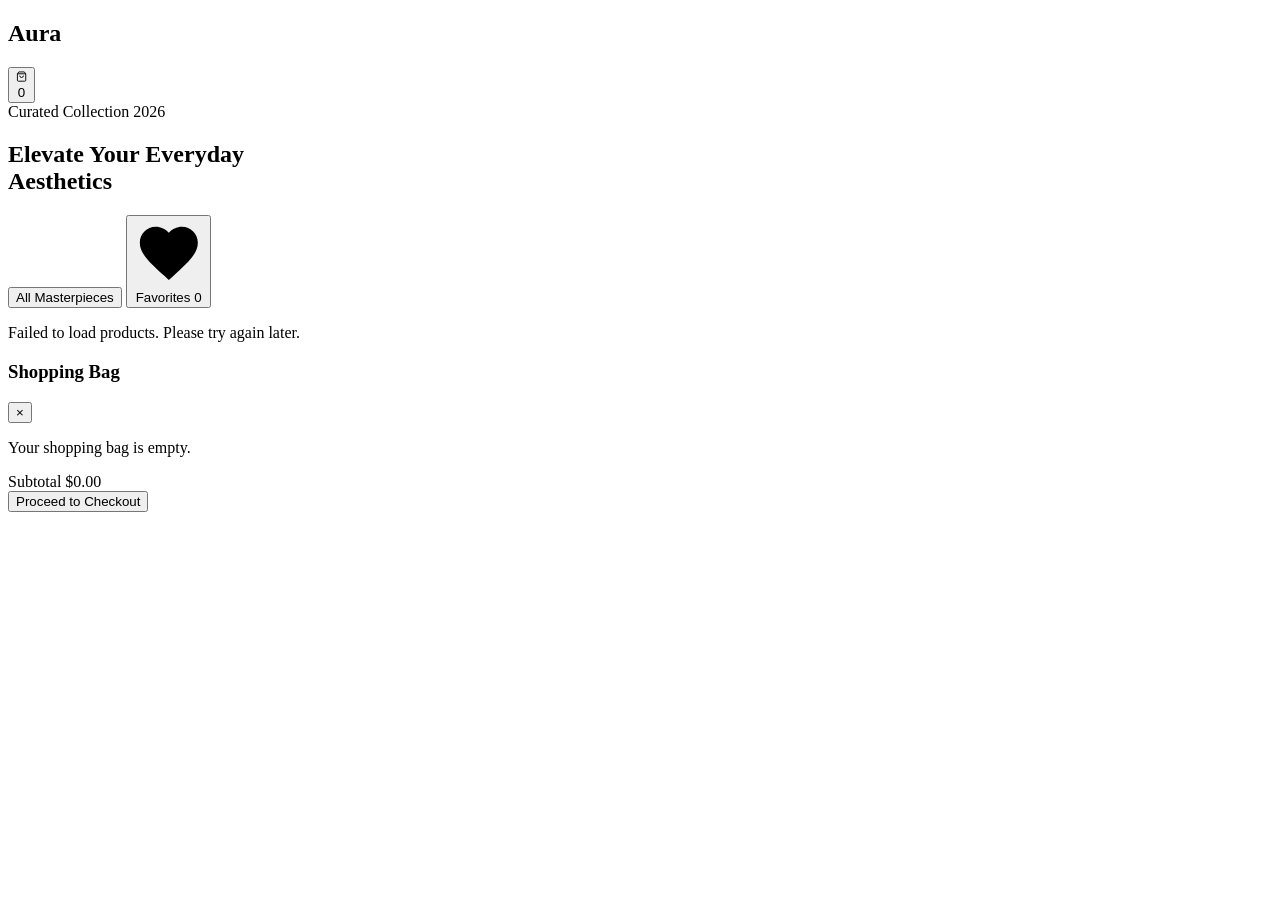
==== Level-3/Task-1-e-commerce_Shop/index.html @ 0fbe3a62 "built e commerce interface" ====
<!DOCTYPE html>
<html lang="en">
<head>
    <meta charset="UTF-8">
    <meta name="viewport" content="width=device-width, initial-scale=1.0">
    <title>Aura — Next-Gen Concept Store</title>
    <link rel="stylesheet" href="style.css">
</head>
<body>

    <!-- Navigasiya Paneli -->
    <header class="main-header">
        <nav class="navbar">
            <div class="logo-area">
                <div class="logo-accent"></div>
                <h1 class="logo-text">Aura</h1>
            </div>
            
            <div class="header-actions">
                <!-- Səbət Düyməsi -->
                <button id="cart-trigger" class="icon-action-btn" aria-label="Open Cart">
                    <svg class="nav-svg" viewBox="0 0 24 24" fill="none" stroke="currentColor" stroke-width="2">
                        <path d="M6 2L3 6v14a2 2 0 0 0 2 2h14a2 2 0 0 0 2-2V6l-3-4z"></path>
                        <line x1="3" y1="6" x2="21" y2="6"></line>
                        <path d="M16 10a4 4 0 0 1-8 0"></path>
                    </svg>
                    <span class="badge-count cart-count">0</span>
                </button>
            </div>
        </nav>
    </header>

    <!-- Əsas Konteyner -->
    <main class="store-container">
        <header class="hero-section">
            <span class="promo-badge">Curated Collection 2026</span>
            <h2 class="hero-title">Elevate Your Everyday <br>Aesthetics</h2>
        </header>

        <!-- Canlı Filtrləmə Tabları (All vs Favorites) -->
        <div class="filter-toolbar">
            <button id="tab-all" class="tab-btn active">
                <span>All Masterpieces</span>
            </button>
            <button id="tab-favs" class="tab-btn">
                <svg class="heart-svg" viewBox="0 0 24 24" fill="currentColor">
                    <path d="M12 21.35l-1.45-1.32C5.4 15.36 2 12.28 2 8.5 2 5.42 4.42 3 7.5 3c1.74 0 3.41.81 4.5 2.09C13.09 3.81 14.76 3 16.5 3 19.58 3 22 5.42 22 8.5c0 3.78-3.4 6.86-8.55 11.54L12 21.35z"/>
                </svg>
                <span>Favorites</span>
                <span id="fav-counter" class="inline-counter">0</span>
            </button>
        </div>

        <!-- Dinamik Məhsul Grid-i -->
        <div id="product-grid" class="product-grid">
            <!-- JavaScript elementləri bura append edəcək -->
        </div>
    </main>

    <!-- Səbət Paneli (Cart Drawer) -->
    <div id="cart-drawer" class="cart-drawer">
        <div class="cart-drawer-header">
            <h3>Shopping Bag</h3>
            <button id="cart-close" class="close-btn">&times;</button>
        </div>

        <div id="cart-items" class="cart-items-container">
            <!-- Səbət kontenti -->
        </div>

        <div class="cart-drawer-footer">
            <div class="total-price-row">
                <span>Subtotal</span>
                <span id="total-price">$0.00</span>
            </div>
            <button class="checkout-btn">Proceed to Checkout</button>
        </div>
    </div>

    <!-- Blur Overlay -->
    <div id="drawer-overlay" class="drawer-overlay"></div>

    <script src="app.js"></script>
</body>
</html>
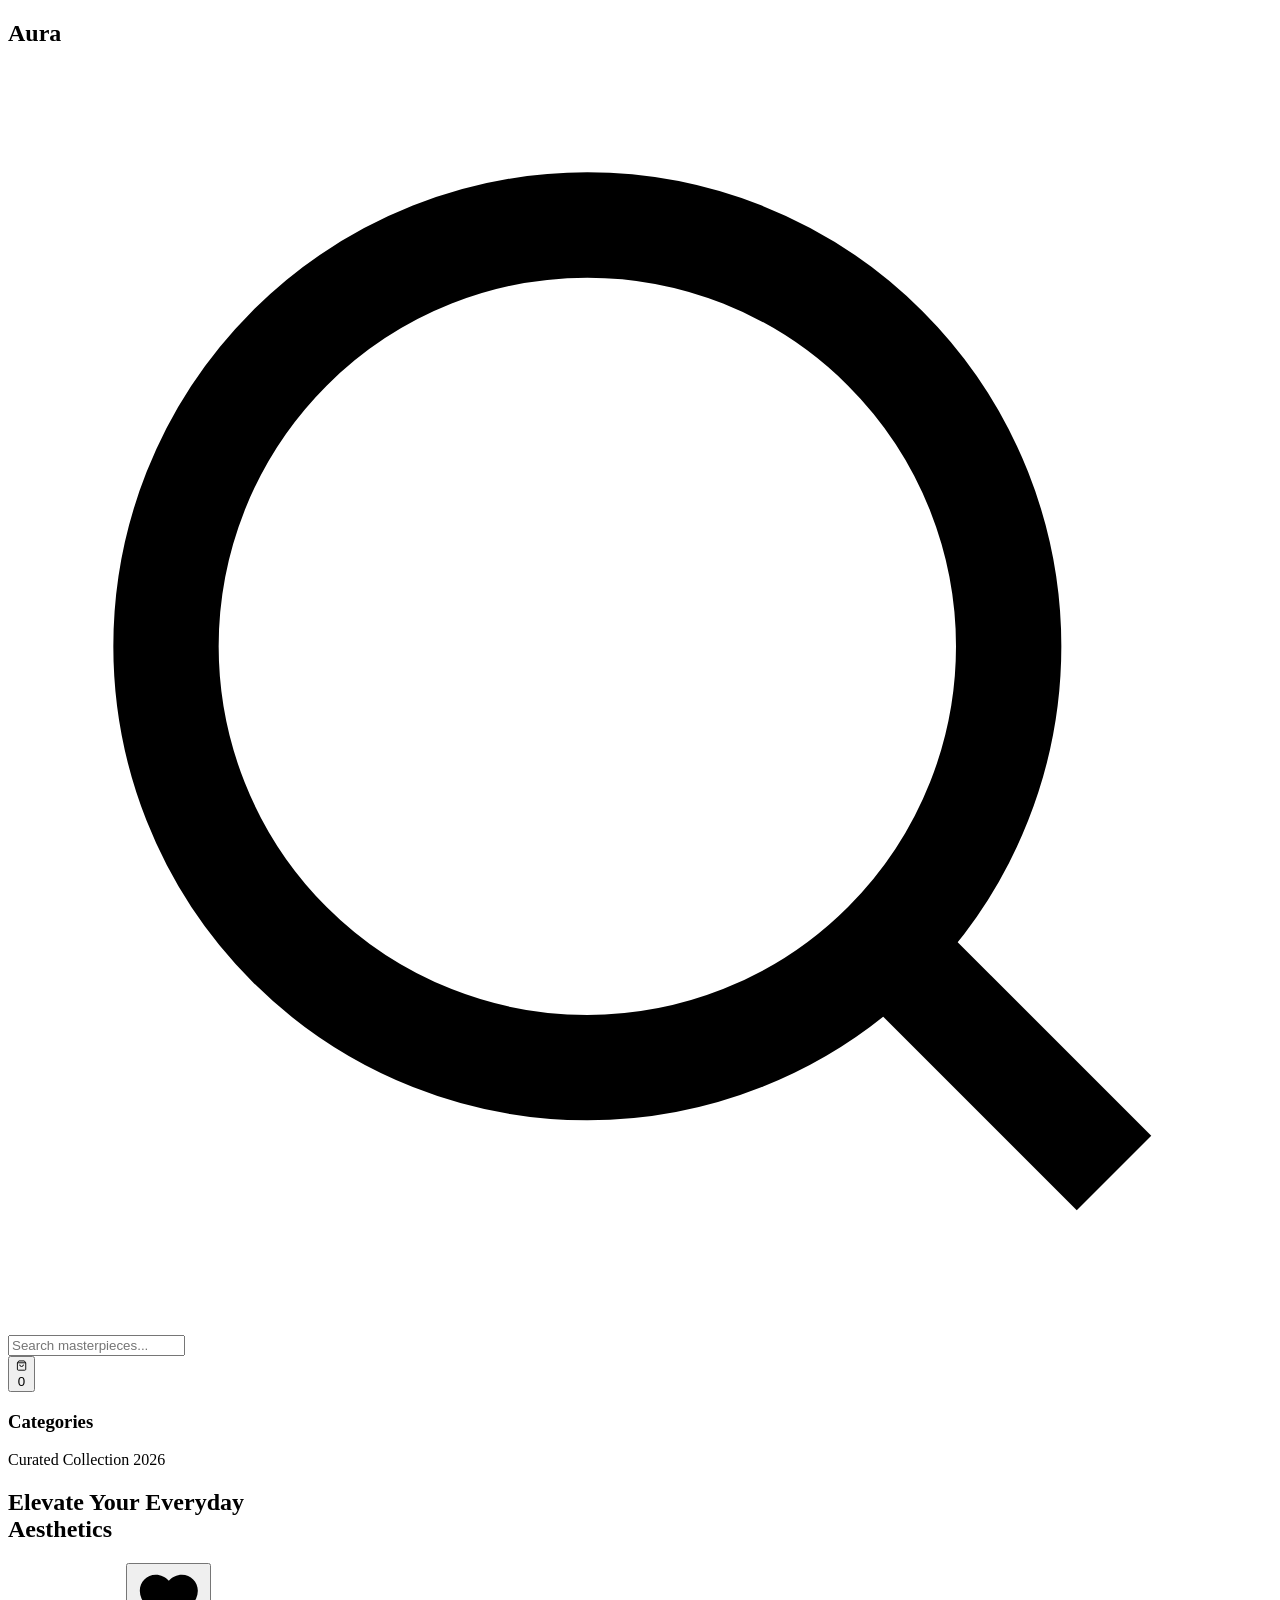
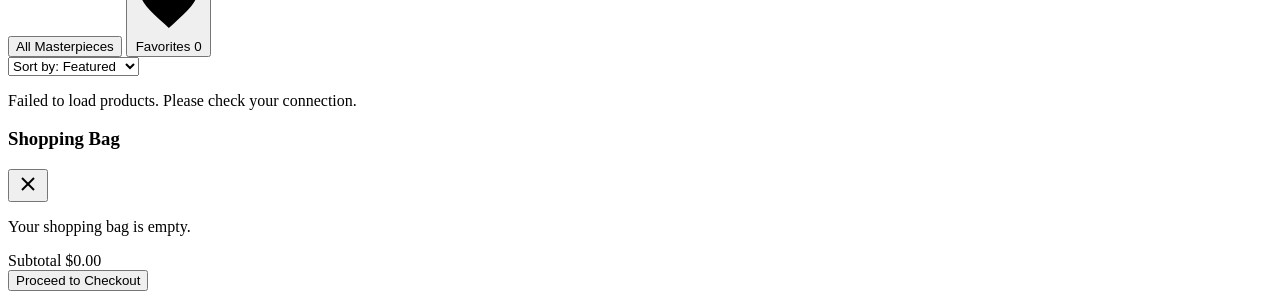
==== commit 20645c80: "add some functions" ====
--- a/Level-3/Task-1-e-commerce_Shop/index.html
+++ b/Level-3/Task-1-e-commerce_Shop/index.html
@@ -8,7 +8,6 @@
 </head>
 <body>
 
-    <!-- Navigasiya Paneli -->
     <header class="main-header">
         <nav class="navbar">
             <div class="logo-area">
@@ -17,8 +16,15 @@
             </div>
             
             <div class="header-actions">
-                <!-- Səbət Düyməsi -->
-                <button id="cart-trigger" class="icon-action-btn" aria-label="Open Cart">
+                <div class="search-wrapper">
+                    <svg class="search-icon" viewBox="0 0 24 24" fill="none" stroke="currentColor" stroke-width="2">
+                        <circle cx="11" cy="11" r="8"></circle>
+                        <line x1="21" y1="21" x2="16.65" y2="16.65"></line>
+                    </svg>
+                    <input type="text" id="search-input" class="search-input" placeholder="Search masterpieces..." aria-label="Search products">
+                </div>
+
+                <button id="cart-trigger" class="icon-action-btn" aria-label="Open Shopping Cart">
                     <svg class="nav-svg" viewBox="0 0 24 24" fill="none" stroke="currentColor" stroke-width="2">
                         <path d="M6 2L3 6v14a2 2 0 0 0 2 2h14a2 2 0 0 0 2-2V6l-3-4z"></path>
                         <line x1="3" y1="6" x2="21" y2="6"></line>
@@ -30,43 +36,64 @@
         </nav>
     </header>
 
-    <!-- Əsas Konteyner -->
-    <main class="store-container">
-        <header class="hero-section">
-            <span class="promo-badge">Curated Collection 2026</span>
-            <h2 class="hero-title">Elevate Your Everyday <br>Aesthetics</h2>
-        </header>
+    <div class="store-layout">
+        
+        <aside class="sidebar">
+            <div class="sidebar-section">
+                <h3 class="sidebar-title">Categories</h3>
+                <div id="category-list" class="category-list">
+                </div>
+            </div>
+        </aside>
 
-        <!-- Canlı Filtrləmə Tabları (All vs Favorites) -->
-        <div class="filter-toolbar">
-            <button id="tab-all" class="tab-btn active">
-                <span>All Masterpieces</span>
-            </button>
-            <button id="tab-favs" class="tab-btn">
-                <svg class="heart-svg" viewBox="0 0 24 24" fill="currentColor">
-                    <path d="M12 21.35l-1.45-1.32C5.4 15.36 2 12.28 2 8.5 2 5.42 4.42 3 7.5 3c1.74 0 3.41.81 4.5 2.09C13.09 3.81 14.76 3 16.5 3 19.58 3 22 5.42 22 8.5c0 3.78-3.4 6.86-8.55 11.54L12 21.35z"/>
+        <main class="store-container">
+            <header class="hero-section">
+                <span class="promo-badge">Curated Collection 2026</span>
+                <h2 class="hero-title">Elevate Your Everyday <br>Aesthetics</h2>
+            </header>
+
+            <div class="filter-toolbar">
+                <div class="tab-group">
+                    <button id="tab-all" class="tab-btn active" aria-label="Show all products">
+                        <span>All Masterpieces</span>
+                    </button>
+                    <button id="tab-favs" class="tab-btn" aria-label="Show favorite products">
+                        <svg class="heart-svg" viewBox="0 0 24 24" fill="currentColor">
+                            <path d="M12 21.35l-1.45-1.32C5.4 15.36 2 12.28 2 8.5 2 5.42 4.42 3 7.5 3c1.74 0 3.41.81 4.5 2.09C13.09 3.81 14.76 3 16.5 3 19.58 3 22 5.42 22 8.5c0 3.78-3.4 6.86-8.55 11.54L12 21.35z"/>
+                        </svg>
+                        <span>Favorites</span>
+                        <span id="fav-counter" class="inline-counter">0</span>
+                    </button>
+                </div>
+
+                <div class="sort-group">
+                    <select id="sort-select" class="sort-select" aria-label="Sort products">
+                        <option value="default">Sort by: Featured</option>
+                        <option value="price-asc">Price: Low to High</option>
+                        <option value="price-desc">Price: High to Low</option>
+                        <option value="name-asc">Name: A to Z</option>
+                    </select>
+                </div>
+            </div>
+
+            <div id="product-grid" class="product-grid">
+                <div class="loader-spinner"></div>
+            </div>
+        </main>
+    </div>
+
+    <aside id="cart-drawer" class="cart-drawer" aria-hidden="true">
+        <div class="cart-drawer-header">
+            <h3>Shopping Bag</h3>
+            <button id="cart-close" class="close-btn" aria-label="Close Cart">
+                <svg viewBox="0 0 24 24" width="24" height="24" stroke="currentColor" stroke-width="2" fill="none">
+                    <line x1="18" y1="6" x2="6" y2="18"></line>
+                    <line x1="6" y1="6" x2="18" y2="18"></line>
                 </svg>
-                <span>Favorites</span>
-                <span id="fav-counter" class="inline-counter">0</span>
             </button>
         </div>
 
-        <!-- Dinamik Məhsul Grid-i -->
-        <div id="product-grid" class="product-grid">
-            <!-- JavaScript elementləri bura append edəcək -->
-        </div>
-    </main>
-
-    <!-- Səbət Paneli (Cart Drawer) -->
-    <div id="cart-drawer" class="cart-drawer">
-        <div class="cart-drawer-header">
-            <h3>Shopping Bag</h3>
-            <button id="cart-close" class="close-btn">&times;</button>
-        </div>
-
-        <div id="cart-items" class="cart-items-container">
-            <!-- Səbət kontenti -->
-        </div>
+        <div id="cart-items" class="cart-items-container"></div>
 
         <div class="cart-drawer-footer">
             <div class="total-price-row">
@@ -75,10 +102,10 @@
             </div>
             <button class="checkout-btn">Proceed to Checkout</button>
         </div>
-    </div>
+    </aside>
 
-    <!-- Blur Overlay -->
     <div id="drawer-overlay" class="drawer-overlay"></div>
+    <div id="toast-container" class="toast-container"></div>
 
     <script src="app.js"></script>
 </body>
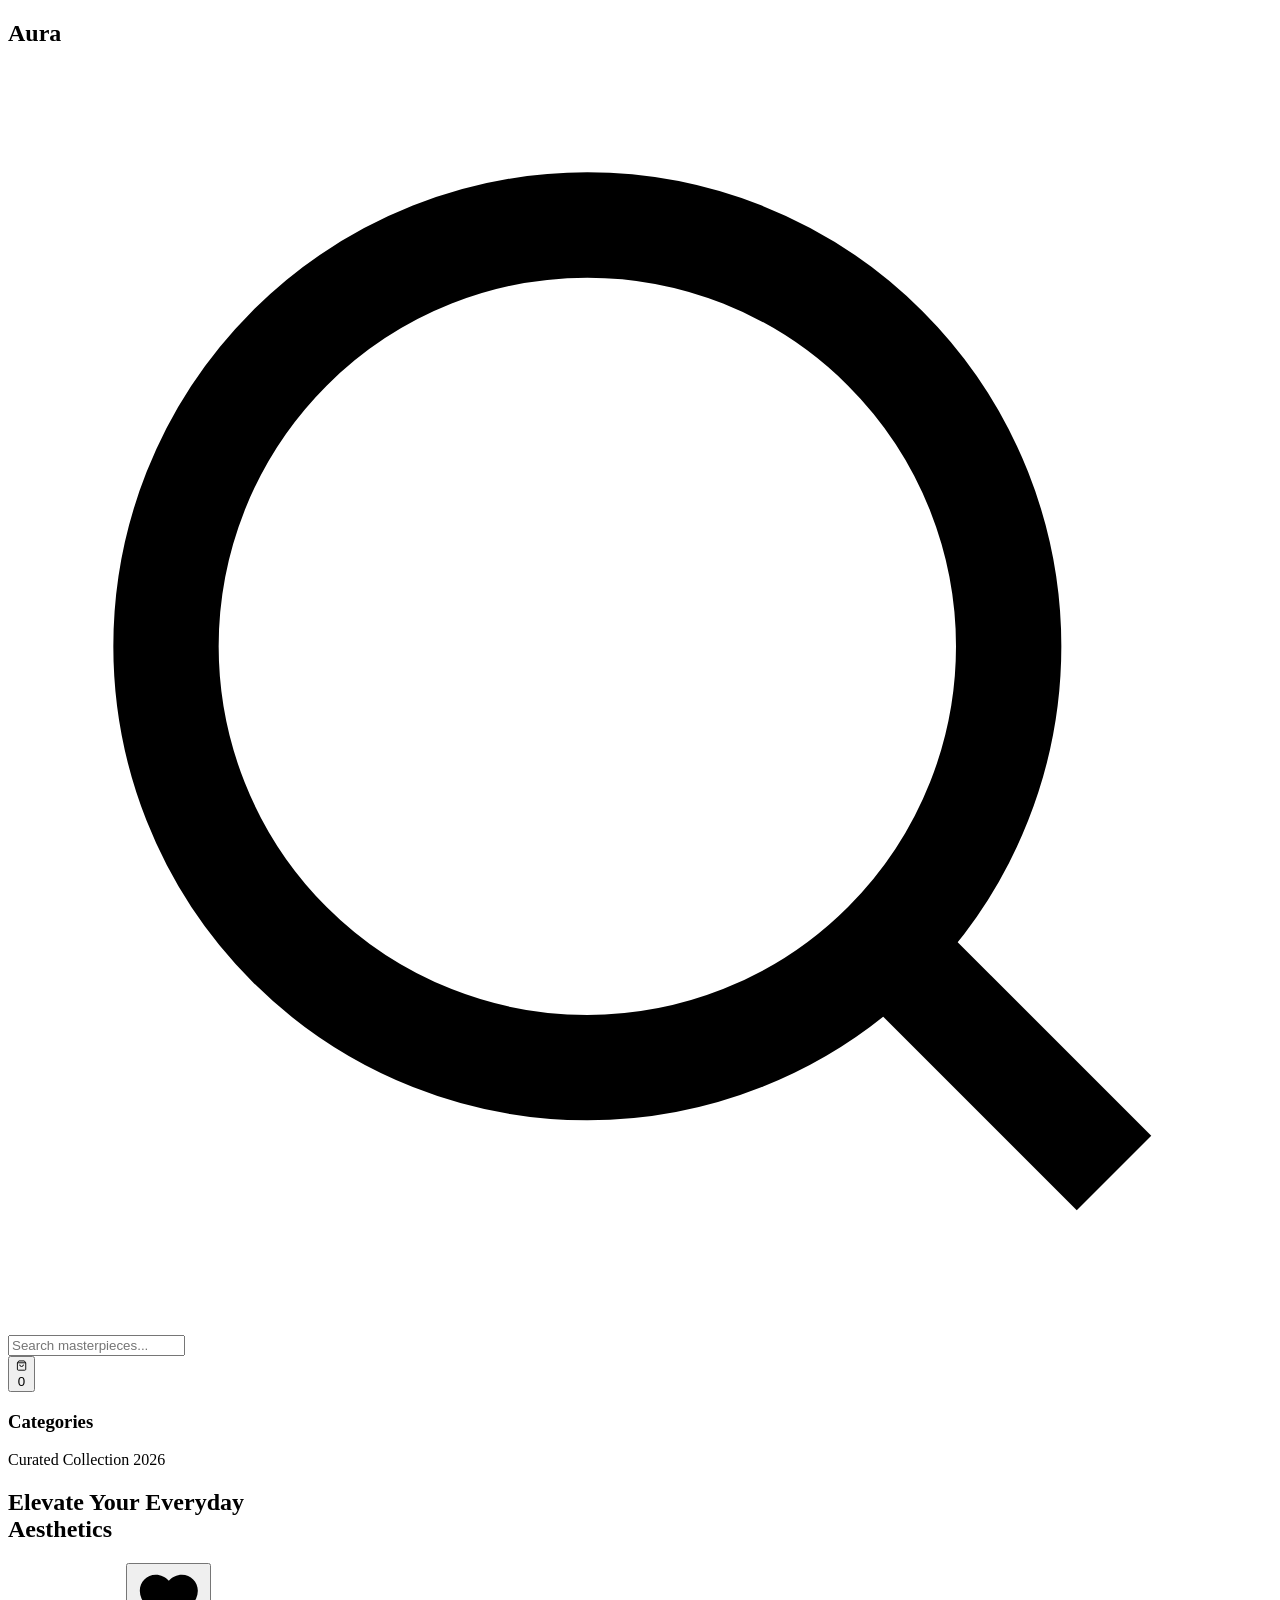
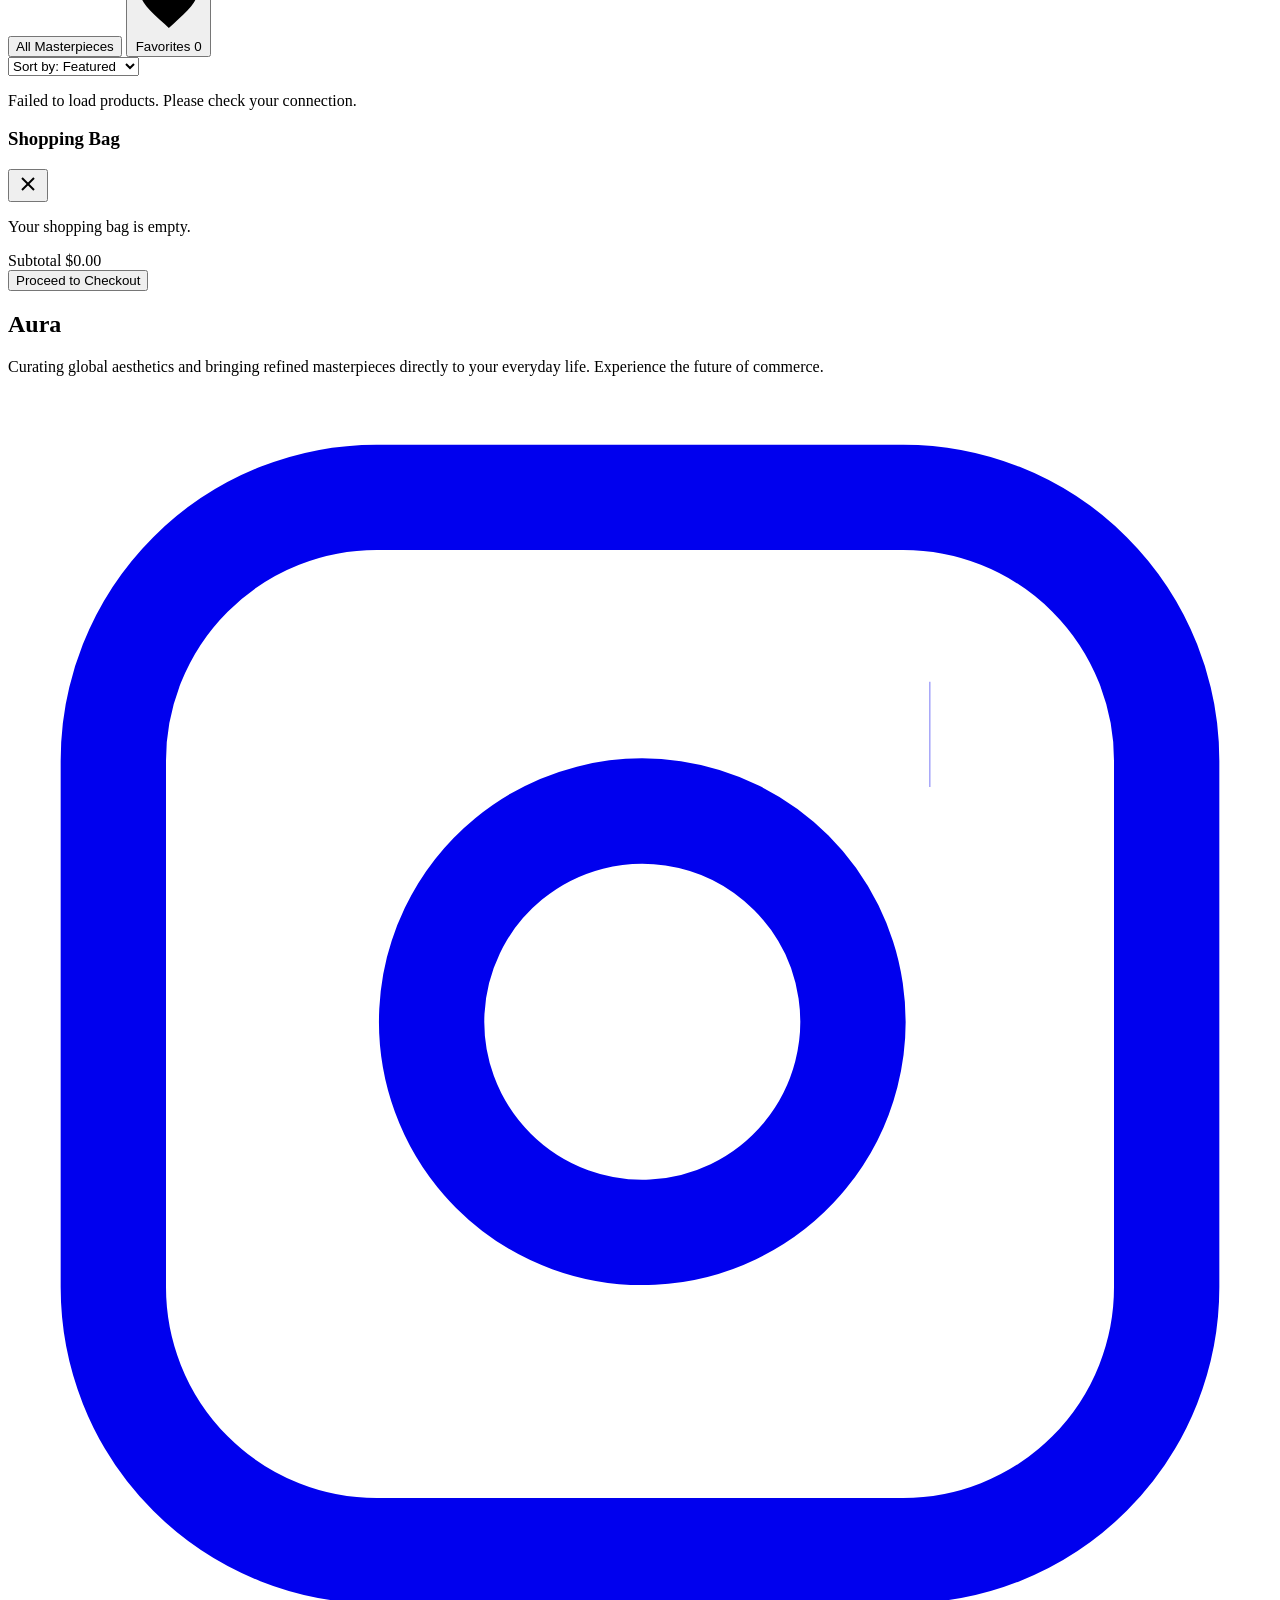
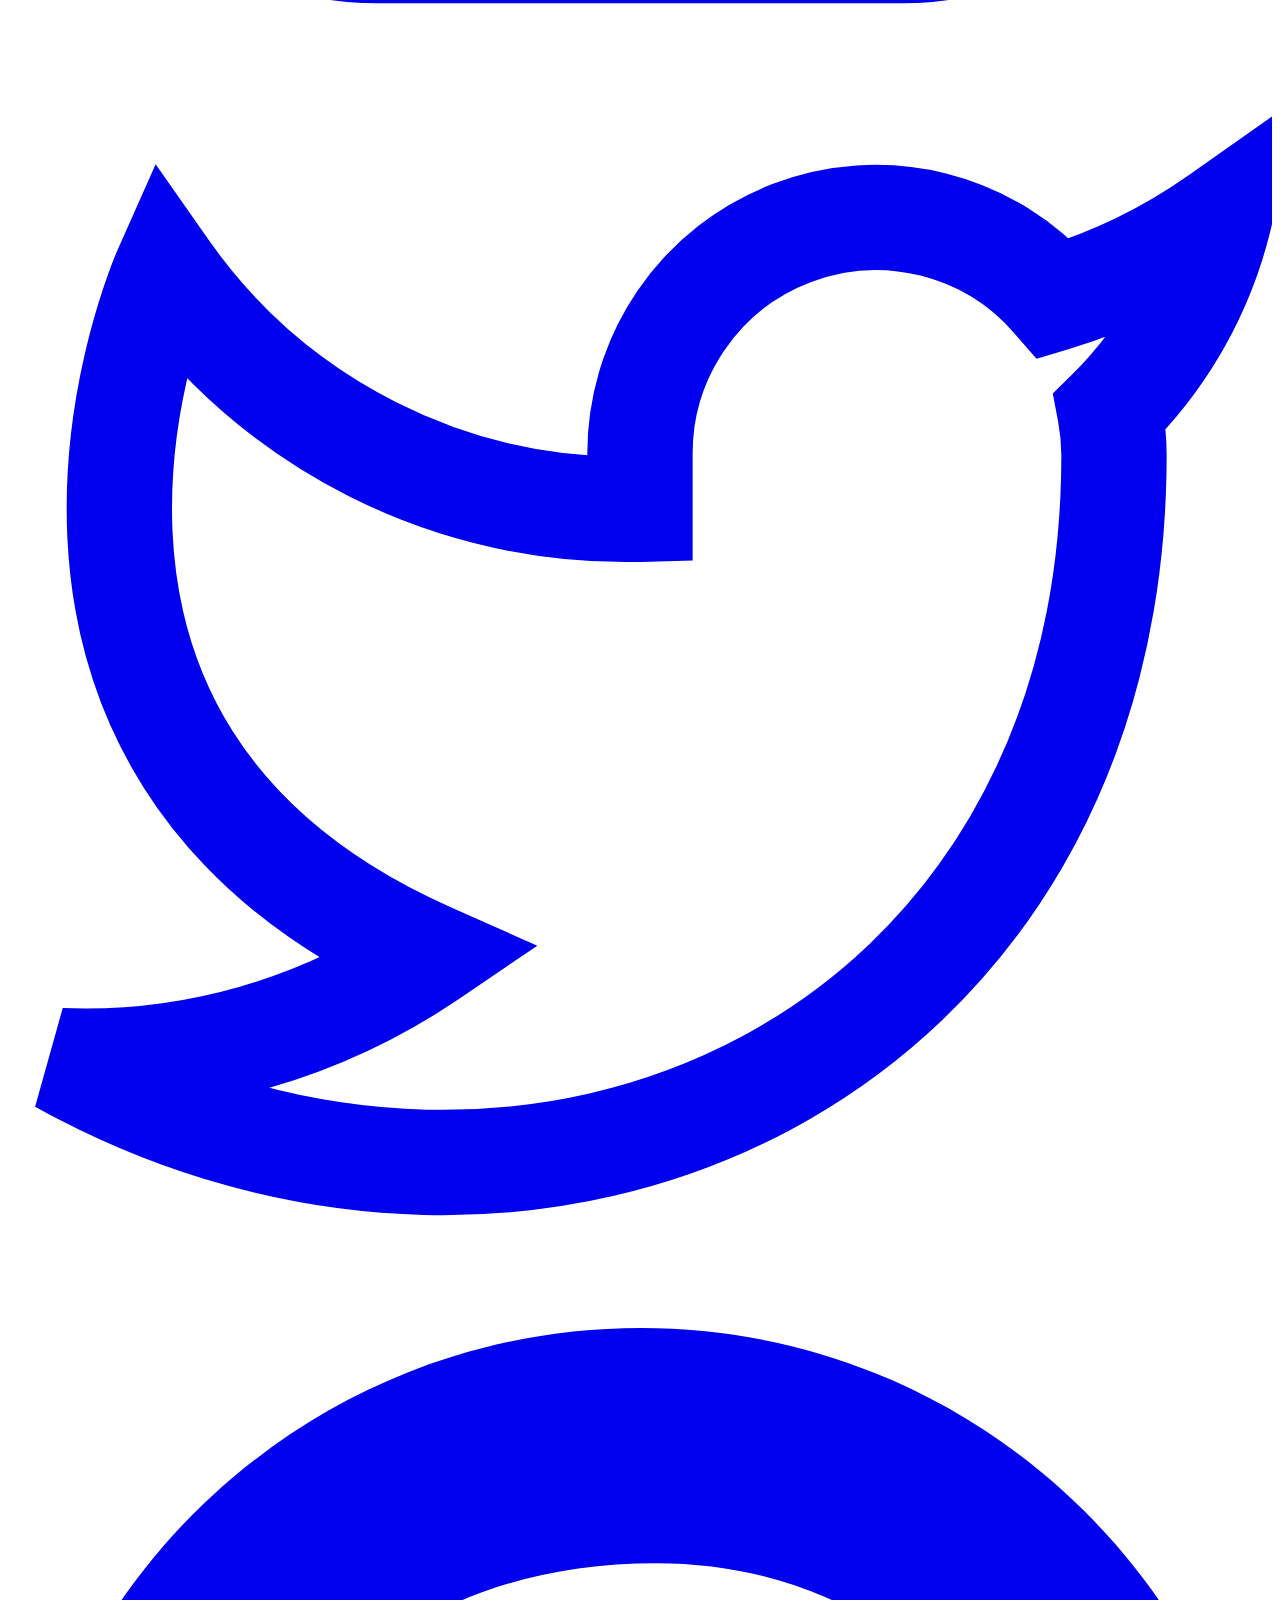
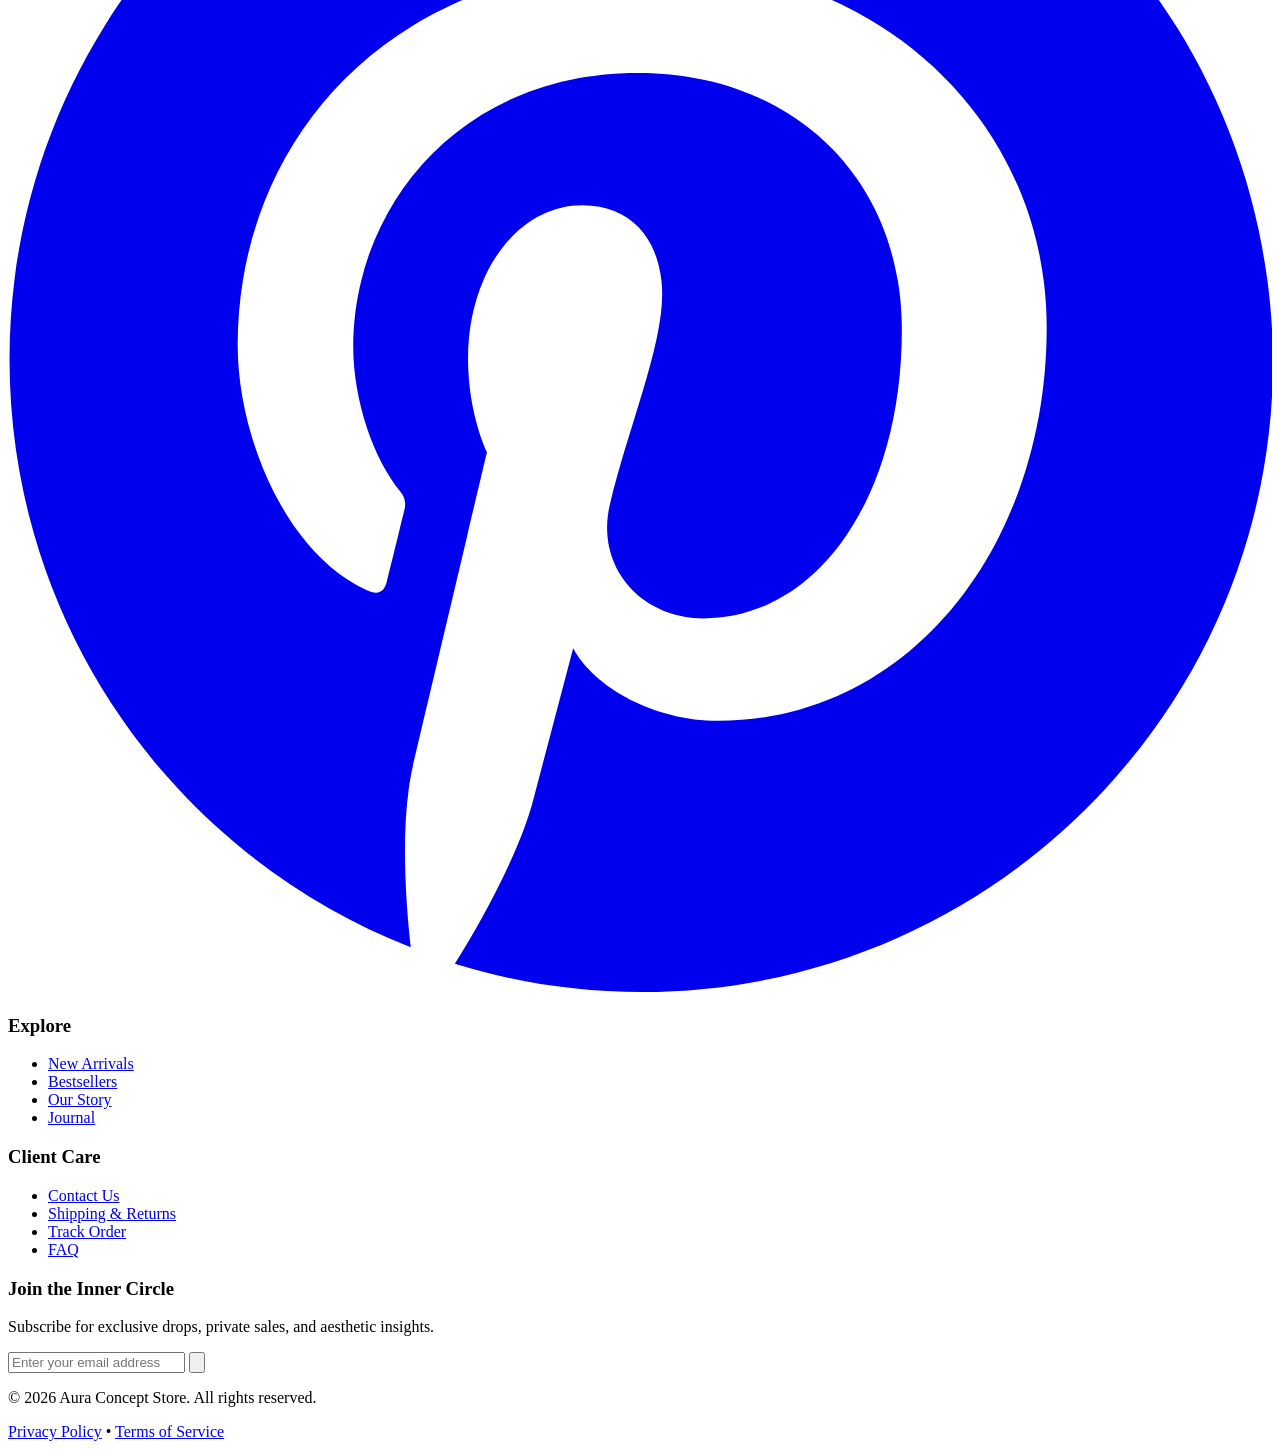
==== commit 93280bd8: "add footer section" ====
--- a/Level-3/Task-1-e-commerce_Shop/index.html
+++ b/Level-3/Task-1-e-commerce_Shop/index.html
@@ -1,11 +1,13 @@
 <!DOCTYPE html>
 <html lang="en">
+
 <head>
     <meta charset="UTF-8">
     <meta name="viewport" content="width=device-width, initial-scale=1.0">
     <title>Aura — Next-Gen Concept Store</title>
     <link rel="stylesheet" href="style.css">
 </head>
+
 <body>
 
     <header class="main-header">
@@ -14,14 +16,15 @@
                 <div class="logo-accent"></div>
                 <h1 class="logo-text">Aura</h1>
             </div>
-            
+
             <div class="header-actions">
                 <div class="search-wrapper">
                     <svg class="search-icon" viewBox="0 0 24 24" fill="none" stroke="currentColor" stroke-width="2">
                         <circle cx="11" cy="11" r="8"></circle>
                         <line x1="21" y1="21" x2="16.65" y2="16.65"></line>
                     </svg>
-                    <input type="text" id="search-input" class="search-input" placeholder="Search masterpieces..." aria-label="Search products">
+                    <input type="text" id="search-input" class="search-input" placeholder="Search masterpieces..."
+                        aria-label="Search products">
                 </div>
 
                 <button id="cart-trigger" class="icon-action-btn" aria-label="Open Shopping Cart">
@@ -37,7 +40,7 @@
     </header>
 
     <div class="store-layout">
-        
+
         <aside class="sidebar">
             <div class="sidebar-section">
                 <h3 class="sidebar-title">Categories</h3>
@@ -59,7 +62,8 @@
                     </button>
                     <button id="tab-favs" class="tab-btn" aria-label="Show favorite products">
                         <svg class="heart-svg" viewBox="0 0 24 24" fill="currentColor">
-                            <path d="M12 21.35l-1.45-1.32C5.4 15.36 2 12.28 2 8.5 2 5.42 4.42 3 7.5 3c1.74 0 3.41.81 4.5 2.09C13.09 3.81 14.76 3 16.5 3 19.58 3 22 5.42 22 8.5c0 3.78-3.4 6.86-8.55 11.54L12 21.35z"/>
+                            <path
+                                d="M12 21.35l-1.45-1.32C5.4 15.36 2 12.28 2 8.5 2 5.42 4.42 3 7.5 3c1.74 0 3.41.81 4.5 2.09C13.09 3.81 14.76 3 16.5 3 19.58 3 22 5.42 22 8.5c0 3.78-3.4 6.86-8.55 11.54L12 21.35z" />
                         </svg>
                         <span>Favorites</span>
                         <span id="fav-counter" class="inline-counter">0</span>
@@ -106,7 +110,84 @@
 
     <div id="drawer-overlay" class="drawer-overlay"></div>
     <div id="toast-container" class="toast-container"></div>
+    <footer class="main-footer">
+        <div class="footer-container">
+            <div class="footer-grid">
 
+                <div class="footer-brand">
+                    <div class="logo-area footer-logo">
+                        <div class="logo-accent"></div>
+                        <h2 class="logo-text">Aura</h2>
+                    </div>
+                    <p class="footer-desc">Curating global aesthetics and bringing refined masterpieces directly to your
+                        everyday life. Experience the future of commerce.</p>
+                    <div class="social-links">
+                        <a href="#" aria-label="Instagram"><svg viewBox="0 0 24 24" fill="none" stroke="currentColor"
+                                stroke-width="2">
+                                <rect x="2" y="2" width="20" height="20" rx="5" ry="5"></rect>
+                                <path d="M16 11.37A4 4 0 1 1 12.63 8 4 4 0 0 1 16 11.37z"></path>
+                                <line x1="17.5" y1="6.5" x2="17.51" y2="6.5"></line>
+                            </svg></a>
+                        <a href="#" aria-label="Twitter"><svg viewBox="0 0 24 24" fill="none" stroke="currentColor"
+                                stroke-width="2">
+                                <path
+                                    d="M23 3a10.9 10.9 0 0 1-3.14 1.53 4.48 4.48 0 0 0-7.86 3v1A10.66 10.66 0 0 1 3 4s-4 9 5 13a11.64 11.64 0 0 1-7 2c9 5 20 0 20-11.5a4.5 4.5 0 0 0-.08-.83A7.72 7.72 0 0 0 23 3z">
+                                </path>
+                            </svg></a>
+                        <a href="#" aria-label="Pinterest"><svg viewBox="0 0 24 24" fill="currentColor">
+                                <path
+                                    d="M12.017 0C5.396 0 .029 5.367.029 11.987c0 5.079 3.158 9.417 7.618 11.162-.105-.949-.199-2.403.041-3.439.219-.937 1.406-5.957 1.406-5.957s-.359-.72-.359-1.781c0-1.663.967-2.911 2.168-2.911 1.024 0 1.518.769 1.518 1.688 0 1.029-.653 2.567-.992 3.992-.285 1.193.6 2.165 1.775 2.165 2.128 0 3.768-2.245 3.768-5.487 0-2.861-2.063-4.869-5.008-4.869-3.41 0-5.409 2.562-5.409 5.199 0 1.033.394 2.143.889 2.741.099.12.112.225.085.345-.09.375-.293 1.199-.334 1.363-.053.225-.172.271-.401.165-1.495-.69-2.433-2.878-2.433-4.646 0-3.776 2.748-7.252 7.951-7.252 4.168 0 7.41 2.967 7.41 6.923 0 4.135-2.607 7.462-6.233 7.462-1.214 0-2.354-.629-2.758-1.379l-.749 2.848c-.269 1.045-1.004 2.352-1.498 3.146 1.123.345 2.306.535 3.55.535 6.607 0 11.985-5.365 11.985-11.987C23.97 5.367 18.624 0 12.017 0z" />
+                            </svg></a>
+                    </div>
+                </div>
+
+                <div class="footer-links">
+                    <h3>Explore</h3>
+                    <ul>
+                        <li><a href="#">New Arrivals</a></li>
+                        <li><a href="#">Bestsellers</a></li>
+                        <li><a href="#">Our Story</a></li>
+                        <li><a href="#">Journal</a></li>
+                    </ul>
+                </div>
+
+                <div class="footer-links">
+                    <h3>Client Care</h3>
+                    <ul>
+                        <li><a href="#">Contact Us</a></li>
+                        <li><a href="#">Shipping & Returns</a></li>
+                        <li><a href="#">Track Order</a></li>
+                        <li><a href="#">FAQ</a></li>
+                    </ul>
+                </div>
+
+                <div class="footer-newsletter">
+                    <h3>Join the Inner Circle</h3>
+                    <p>Subscribe for exclusive drops, private sales, and aesthetic insights.</p>
+                    <form id="newsletter-form" class="newsletter-form">
+                        <input type="email" id="newsletter-input" placeholder="Enter your email address" required>
+                        <button type="submit" aria-label="Subscribe">
+                            <svg viewBox="0 0 24 24" fill="none" stroke="currentColor" stroke-width="2">
+                                <line x1="5" y1="12" x2="19" y2="12"></line>
+                                <polyline points="12 5 19 12 12 19"></polyline>
+                            </svg>
+                        </button>
+                    </form>
+                </div>
+
+            </div>
+
+            <div class="footer-bottom">
+                <p>&copy; 2026 Aura Concept Store. All rights reserved.</p>
+                <div class="footer-legal">
+                    <a href="#">Privacy Policy</a>
+                    <span class="dot">•</span>
+                    <a href="#">Terms of Service</a>
+                </div>
+            </div>
+        </div>
+    </footer>
     <script src="app.js"></script>
 </body>
+
 </html>
